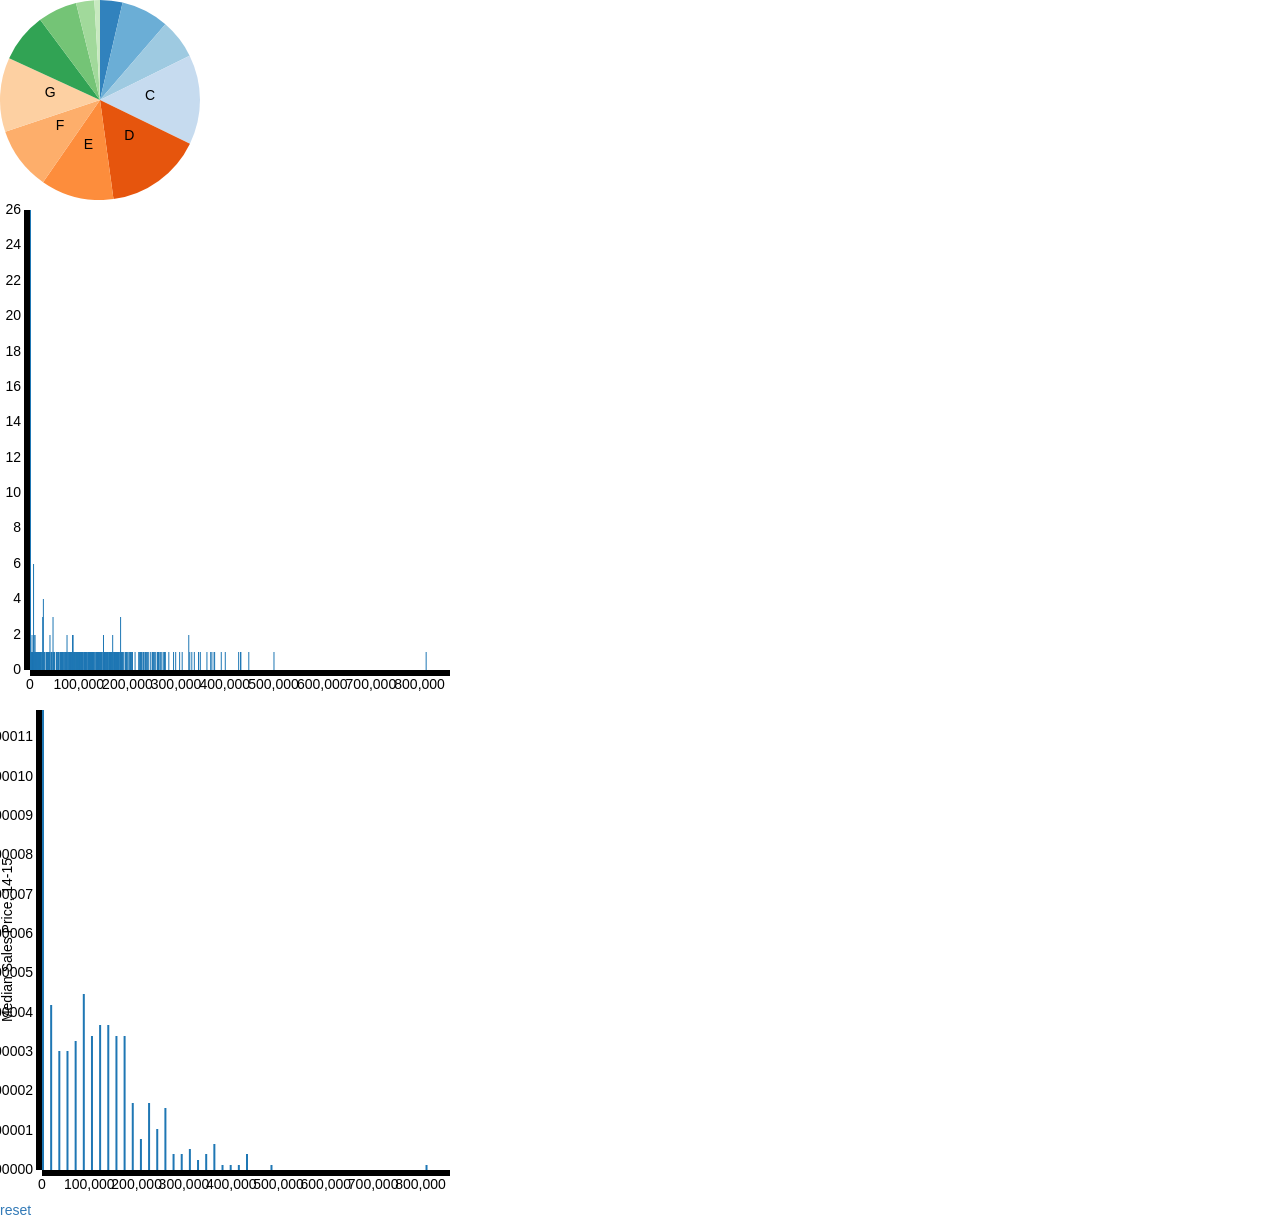
==== cross2.html @ a47a403d "sdf s" ====
<head>
      <link rel="stylesheet" href="https://maxcdn.bootstrapcdn.com/bootstrap/3.3.7/css/bootstrap.min.css" integrity="sha384-BVYiiSIFeK1dGmJRAkycuHAHRg32OmUcww7on3RYdg4Va+PmSTsz/K68vbdEjh4u" crossorigin="anonymous">
  <link rel="stylesheet" href="http://cdn.leafletjs.com/leaflet-0.7.3/leaflet.css"/>
  <script src="http://cdn.leafletjs.com/leaflet-0.7.3/leaflet.js"></script>
  <script src="https://code.jquery.com/jquery-2.1.1.min.js"></script>
    <script type="text/javascript" src="js/d3.js"></script>
    <script type="text/javascript" src="js/crossfilter.js"></script>
    <script type="text/javascript" src="js/dc.js"></script>
    <script type="text/javascript" src="js/leaflet.js"></script>
    <link rel="stylesheet" href="http://dc-js.github.io/dc.js/css/dc.css">
    <script type="text/javascript" src="js/underscore-min.js"></script>
    <link rel="stylesheet" href="http://dc-js.github.io/dc.js/css/dc.css">
</head>

<body>
    <div id="pieChart"></div>
    <div id="Chart2"></div>
    <div id="Chart1"></div>
    <a href="javascript:filterAll();dc.redrawAll();">reset</a>
    <script>

        

        
        
        d3.json("mva_data.geojson", function(data){

            var zaBar = dc.barChart("#Chart1");
            var zaBar2= dc.barChart("#Chart2");
            var zaPie = dc.pieChart("#pieChart")
            //console.log(data.features);
            
            var zaMapData = [];
            
            for (var i = 0; i < data.features.length; i++){
                //console.log(data["features"][i]["properties"]["geo_id"]);
                console.log(data["features"][i]["properties"]["mspall_1416"]);
                zaMapData.push({
                    geo_id: data["features"][i]["properties"]["geo_id"],
                    hhdense: data["features"][i]["properties"]["hhdense"],
                    msp: data["features"][i]["properties"]["mspall_1416"],
                    clstr_final: data["features"][i]["properties"]["clstr_final"],
                    cnt: 1
                });
            };
            
               

            //var ndx = crossfilter(zaMapData);
           // console.log(zaMapData);
            
            //var all = ndx.groupAll();
            
            var ndx = crossfilter(zaMapData),
                
                mvaDim = ndx.dimension(function (d) {
                    return d.clstr_final;
                }),
                
                mvaGroup = mvaDim.group().reduceSum(function (d) {
                    return d.cnt;
                }),
                
                denseDim = ndx.dimension(function (d) {
                    return d.hhdense;
                }),
                
                denseGroup = denseDim.group().reduceCount(function (d) {
                    return d.hhdense;
                });
                
                
            
                var Nbin = 50,                  
                    Mmax = d3.max(zaMapData, function(d) {
                        return +d.msp;
                        }),                
                    Mmin = d3.min(zaMapData, function(d) {
                        return +d.msp;
                    }),                 
                    binWidth = Math.floor((Mmax - Mmin) / Nbin);
            
            //        
            //      var histDimension = ndx.dimension(function(d) {                
            //              return Math.floor(+d.msp / binWidth) * binWidth;
            //          });
            //    
            //      var totCounter = histDimension.groupAll(),
            //          histGroup  = histDimension.group(); 
            //        
            
                var totCounts     = ndx.groupAll().value(),
                    histDimension = ndx.dimension(function(d) {
                        return Math.floor(d.msp / binWidth) * binWidth;
                    }),
                    histGroup     = histDimension.group().reduceCount(function(d) {
                        return 1 / (binWidth * totCounts);
                    }),
                    totCounter    = histDimension.groupAll();
            
            console.log(histGroup)
         
                
                var mspDim = ndx.dimension(function (d) {
                    return d.msp;
                    }),
                    
                    mspGroup = mspDim.group().reduceCount(function(d){
                        return d.msp;
                    });
                    
            //console.log(mspGroup);

            zaPie.width(200)
                .height(200)
                //.slicesCap(4)
                .dimension(mvaDim)
                .group(mvaGroup);
            
            zaBar.width(500)
                .height(500)
                .dimension(histDimension)
                .group(histGroup)
                .brushOn(true)
                .x(d3.scale.linear().domain([Mmin, Mmax]))
                .xUnits(function(){return 100;})
                .valueAccessor(function(kv) {
                    var total = totCounter.value() + 0.01;
                    return total && (kv.value / (binWidth  * total));
                })
                .yAxisLabel("Median Sales Price, 14-15")
                //.elasticY(false)
            ;

            zaBar2.width(500)
                 .height(500)
                 .dimension(mspDim)
                 .group(mspGroup)
                 .brushOn(true)
                //.xAxis().ticks(5)
                 .x(d3.scale.linear().domain([0,Mmax]).range(5))
                 .gap(1000);
            
            
            //zaBar.xAxis().tickFormat(function(d) {return d*10}); // convert back to base unit
//zaBar.yAxis().ticks(2);
            
            
            dc.renderAll();
            

            
        });
        

        
        
        
        
        
        
    </script>


</body>
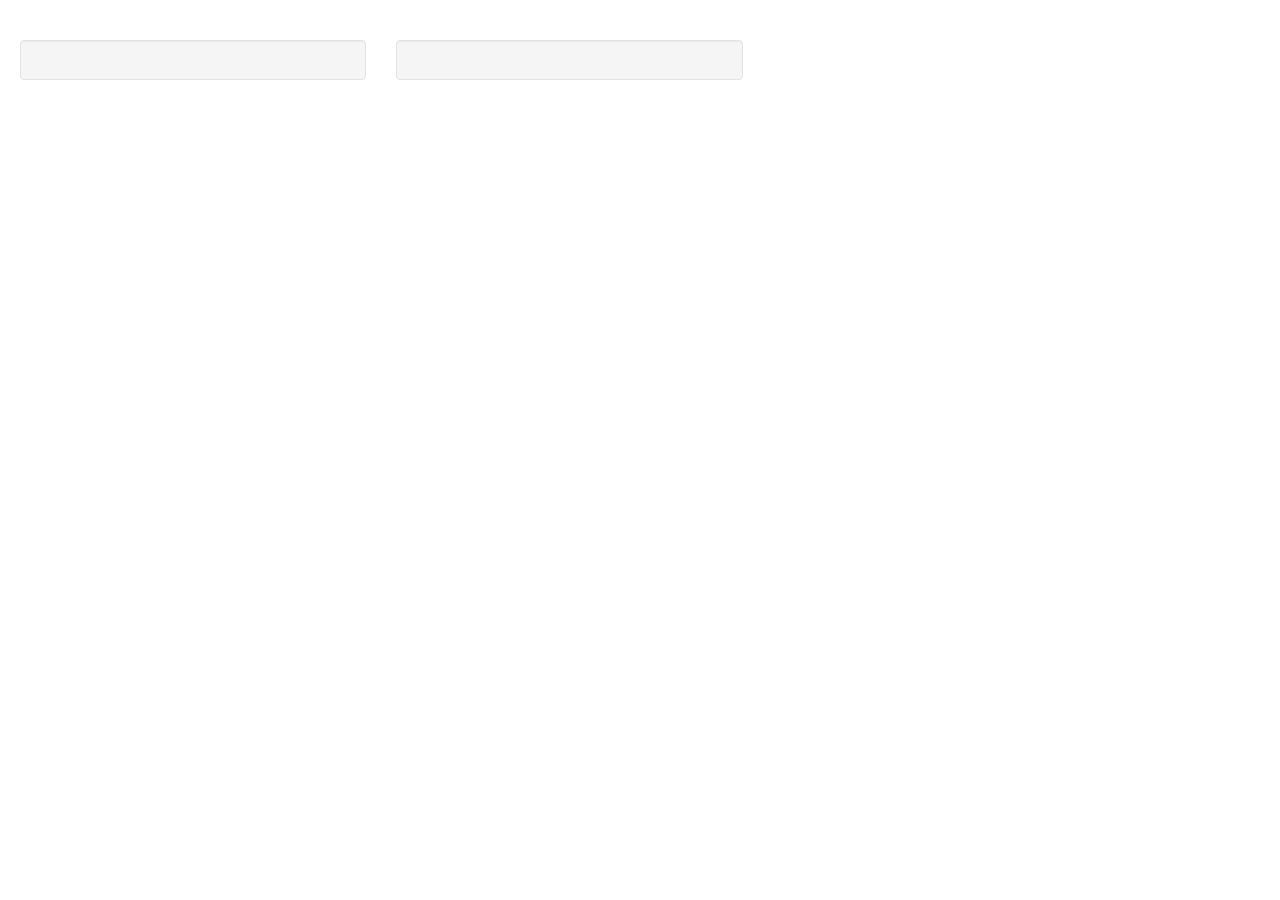
==== commit 0208796d: "Update cross2.html" ====
--- a/cross2.html
+++ b/cross2.html
@@ -1,24 +1,47 @@
 <head>
-      <link rel="stylesheet" href="https://maxcdn.bootstrapcdn.com/bootstrap/3.3.7/css/bootstrap.min.css" integrity="sha384-BVYiiSIFeK1dGmJRAkycuHAHRg32OmUcww7on3RYdg4Va+PmSTsz/K68vbdEjh4u" crossorigin="anonymous">
-  <link rel="stylesheet" href="http://cdn.leafletjs.com/leaflet-0.7.3/leaflet.css"/>
-  <script src="http://cdn.leafletjs.com/leaflet-0.7.3/leaflet.js"></script>
-  <script src="https://code.jquery.com/jquery-2.1.1.min.js"></script>
+    <link rel="stylesheet" href="https://maxcdn.bootstrapcdn.com/bootstrap/3.3.7/css/bootstrap.min.css" integrity="sha384-BVYiiSIFeK1dGmJRAkycuHAHRg32OmUcww7on3RYdg4Va+PmSTsz/K68vbdEjh4u" crossorigin="anonymous">
+    <link rel="stylesheet" href="http://cdn.leafletjs.com/leaflet-0.7.3/leaflet.css"/>
+    <link rel="stylesheet" href="http://dc-js.github.io/dc.js/css/dc.css">
+    
+    <script src="https://code.jquery.com/jquery-2.1.1.min.js"></script>
     <script type="text/javascript" src="js/d3.js"></script>
     <script type="text/javascript" src="js/crossfilter.js"></script>
     <script type="text/javascript" src="js/dc.js"></script>
     <script type="text/javascript" src="js/leaflet.js"></script>
-    <link rel="stylesheet" href="http://dc-js.github.io/dc.js/css/dc.css">
+    <script type="text/javascript" src="js/dc-leaflet.js"></script>
     <script type="text/javascript" src="js/underscore-min.js"></script>
-    <link rel="stylesheet" href="http://dc-js.github.io/dc.js/css/dc.css">
+    
+    
 </head>
 
 <body>
-    <div id="pieChart"></div>
-    <div id="Chart2"></div>
-    <div id="Chart1"></div>
-    <a href="javascript:filterAll();dc.redrawAll();">reset</a>
+        <div class="row" style="padding-left: 20px;">
+            <div class="col-md-7">
+                <div class="row">
+                        <div id="pieChart"></div>                 
+                </div>
+                <br><br>
+                <div class="row">
+                    <div class="col-sm-6">
+                        <div class="col-sm-12 well">
+                            <div id="Chart2"></div>
+                        </div>                     
+                    </div>
+                    <div class="col-sm-6">
+                        <div class="col-sm-12 well">
+                            <div id="Chart1"></div>
+                        </div>                  
+                    </div>
+                </div>
+
+            </div>
+            <div class="col-md-5">
+                <div id="us-chart" style="width:100%; height:100%;"></div>    
+            </div>
+            
+        
+        </div>
     <script>
-
         
 
         
@@ -27,14 +50,15 @@
 
             var zaBar = dc.barChart("#Chart1");
             var zaBar2= dc.barChart("#Chart2");
-            var zaPie = dc.pieChart("#pieChart")
+            var zaPie = dc.pieChart("#pieChart");
+            var usChart = dc.leafletChoroplethChart("#us-chart");
             //console.log(data.features);
             
             var zaMapData = [];
             
             for (var i = 0; i < data.features.length; i++){
                 //console.log(data["features"][i]["properties"]["geo_id"]);
-                console.log(data["features"][i]["properties"]["mspall_1416"]);
+                //console.log(data["features"][i]["properties"]["mspall_1416"]);
                 zaMapData.push({
                     geo_id: data["features"][i]["properties"]["geo_id"],
                     hhdense: data["features"][i]["properties"]["hhdense"],
@@ -44,111 +68,147 @@
                 });
             };
             
-               
-
-            //var ndx = crossfilter(zaMapData);
-           // console.log(zaMapData);
-            
-            //var all = ndx.groupAll();
+
+            var Nbin = 25,                  
+                msp_ext = d3.extent(zaMapData, function(d) {
+                    return +d.msp;
+                }),             
+                msp_w = Math.floor((msp_ext[1] - msp_ext[0]) / Nbin),
+                hhd_ext = d3.extent(zaMapData, function(d){
+                    return +d.hhdense;
+                }),
+                hhd_w = Math.floor((hhd_ext[1] - hhd_ext[0]) / Nbin);
+            
+            _.each(zaMapData, function(d) {
+                d.hhdense = +d.hhdense
+                d.hhdense = Math.floor(+d.hhdense / hhd_w) * hhd_w
+                d.msp = +d.msp
+                d.msp_n = Math.floor(+d.msp / msp_w)*msp_w
+                d.clstr_final = d.clstr_final
+                    if (d.clstr_final == 'A') { 
+                        d.clstr_n = 1
+                    } else if (d.clstr_final == 'B') { 
+                        d.clstr_n = 2;
+                    } else if (d.clstr_final == 'C') { 
+                        d.clstr_n = 3;
+                    } else if (d.clstr_final == 'D') { 
+                        d.clstr_n = 4;
+                    } else if (d.clstr_final == 'E') { 
+                        d.clstr_n = 5;
+                    } else if (d.clstr_final == 'F') { 
+                        d.clstr_n = 6;
+                    } else if (d.clstr_final == 'G') { 
+                        d.clstr_n = 7;
+                    } else if (d.clstr_final == 'H') { 
+                        d.clstr_n = 8;
+                    } else if (d.clstr_final == 'I') { 
+                        d.clstr_n = 9;
+                    } else { 
+                        d.clstr_n = 10
+                    };
+   
+                    
+                
+                
+                
+                
+            });
+            console.log(zaMapData);
+
+         
+            
             
             var ndx = crossfilter(zaMapData),
                 
-                mvaDim = ndx.dimension(function (d) {
+                mvaDim = ndx.dimension(function(d) {
                     return d.clstr_final;
                 }),
                 
-                mvaGroup = mvaDim.group().reduceSum(function (d) {
+                mvaGroup = mvaDim.group().reduceSum(function(d) {
                     return d.cnt;
                 }),
                 
-                denseDim = ndx.dimension(function (d) {
+                geoDim = ndx.dimension(function(d){
+                    return d.geo_id;
+                }),
+                
+                geoGroup = geoDim.group().reduceSum(function(d){
+                    return d.clstr_n;
+                }),
+                
+                denseDim = ndx.dimension(function(d) {
                     return d.hhdense;
                 }),
                 
-                denseGroup = denseDim.group().reduceCount(function (d) {
+                denseGroup = denseDim.group().reduceCount(function(d) {
                     return d.hhdense;
+                }),
+                
+                mspDim = ndx.dimension(function(d) {
+                    return d.msp_n;
+                }),
+                    
+                mspGroup = mspDim.group().reduceCount(function(d) {
+                    return d.msp_n;
                 });
-                
-                
-            
-                var Nbin = 50,                  
-                    Mmax = d3.max(zaMapData, function(d) {
-                        return +d.msp;
-                        }),                
-                    Mmin = d3.min(zaMapData, function(d) {
-                        return +d.msp;
-                    }),                 
-                    binWidth = Math.floor((Mmax - Mmin) / Nbin);
-            
-            //        
-            //      var histDimension = ndx.dimension(function(d) {                
-            //              return Math.floor(+d.msp / binWidth) * binWidth;
-            //          });
-            //    
-            //      var totCounter = histDimension.groupAll(),
-            //          histGroup  = histDimension.group(); 
-            //        
-            
-                var totCounts     = ndx.groupAll().value(),
-                    histDimension = ndx.dimension(function(d) {
-                        return Math.floor(d.msp / binWidth) * binWidth;
-                    }),
-                    histGroup     = histDimension.group().reduceCount(function(d) {
-                        return 1 / (binWidth * totCounts);
-                    }),
-                    totCounter    = histDimension.groupAll();
-            
-            console.log(histGroup)
-         
-                
-                var mspDim = ndx.dimension(function (d) {
-                    return d.msp;
-                    }),
-                    
-                    mspGroup = mspDim.group().reduceCount(function(d){
-                        return d.msp;
-                    });
-                    
-            //console.log(mspGroup);
-
-            zaPie.width(200)
-                .height(200)
-                //.slicesCap(4)
+var colorscale = d3.scale.ordinal()
+        .domain(["A", "B", "C", "D", "E", "F", "G", "H", "I"])
+        .range(["#9F87C7","#C0AAE6","#85ABE3", 
+                "#A2C0EB","#FAFAB6","#FAED85", 
+                "#FFCE7A","#EDBC66","#F7B99E",
+                "#a59d9d","#a59d9d","#a59d9d"]);
+                       
+console.log(colorscale);
+            zaPie.width(300)
+                .height(300)
+                .colors(colorscale)
                 .dimension(mvaDim)
                 .group(mvaGroup);
             
-            zaBar.width(500)
-                .height(500)
-                .dimension(histDimension)
-                .group(histGroup)
+            zaBar.width(375)
+                .height(250)
+                .dimension(denseDim)
+                .group(denseGroup)
                 .brushOn(true)
-                .x(d3.scale.linear().domain([Mmin, Mmax]))
-                .xUnits(function(){return 100;})
-                .valueAccessor(function(kv) {
-                    var total = totCounter.value() + 0.01;
-                    return total && (kv.value / (binWidth  * total));
-                })
-                .yAxisLabel("Median Sales Price, 14-15")
-                //.elasticY(false)
-            ;
-
-            zaBar2.width(500)
-                 .height(500)
+                .xUnits(function(){return Nbin;})
+                .x(d3.scale.linear().domain([0, hhd_ext[1]]))
+                .xAxisLabel("Density, 14-15");
+
+            zaBar2.width(375)
+                 .height(250)
                  .dimension(mspDim)
                  .group(mspGroup)
                  .brushOn(true)
-                //.xAxis().ticks(5)
-                 .x(d3.scale.linear().domain([0,Mmax]).range(5))
-                 .gap(1000);
-            
-            
-            //zaBar.xAxis().tickFormat(function(d) {return d*10}); // convert back to base unit
-//zaBar.yAxis().ticks(2);
-            
+                 .xUnits(function(){return Nbin;})
+                 .x(d3.scale.linear().domain([0,msp_ext[1]]).range(5))
+                 .xAxisLabel("MSP, 14-15");  
+            
+            zaBar2.xAxis().ticks(4);
+            
+            usChart.width(500)
+                .height(500)
+                .brushOn(true)
+                .dimension(geoDim)
+                .group(geoGroup)
+                .geojson(data.features)
+                .featureKeyAccessor(function(data) {
+                    return data.properties.geo_id;
+                    })
+                .colors(d3.scale.quantize().range(
+                ["rgba(148, 149, 150, 0.28)",
+                 "#9F87C7", "#C0AAE6", "#85ABE3", 
+                 "#A2C0EB", "#FAFAB6", "#FAED85", 
+                 "#FFCE7A", "#EDBC66", "#F7B99E", 
+                 "rgba(148, 149, 150, 0.28)"])
+                       )
+                .colorDomain([0, 10])
+                .colorCalculator(function (d) { return d ? usChart.colors()(d.value) : '#dd1212'; })
+                .center([39.0997, -94.5786])
+                .zoom(10);
+               
             
             dc.renderAll();
             
-
             
         });
         
@@ -162,4 +222,4 @@
     </script>
 
 
-</body>+</body>
